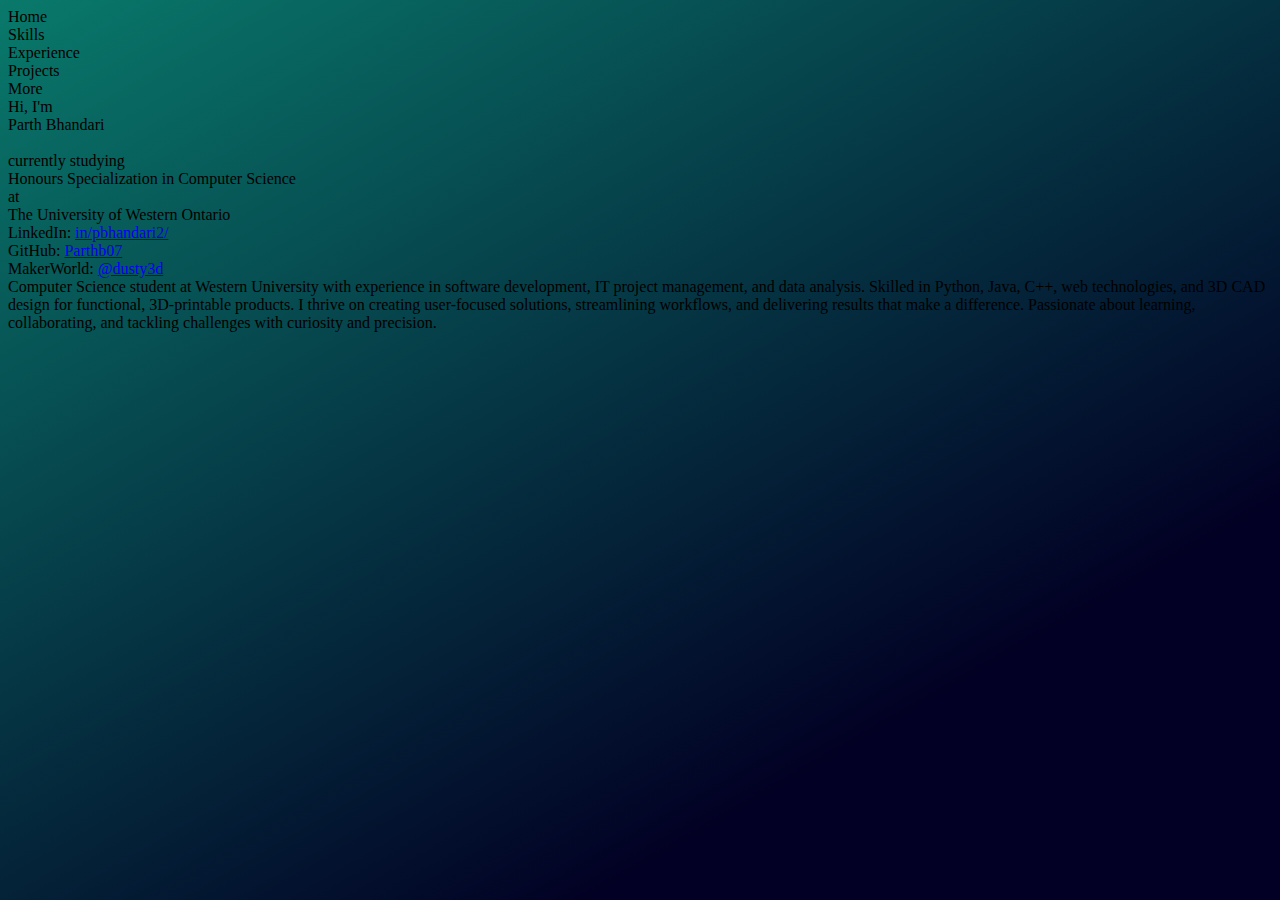
==== index.html @ b806eb95 "Create index.html" ====
<html>
    <head>
        <title>Parth Bhandari</title>
        <meta name="view-transition" content="same-origin">
        <link rel="stylesheet" href="css/styles.css">
        <link rel="preconnect" href="https://fonts.googleapis.com">
        <link rel="preconnect" href="https://fonts.gstatic.com" crossorigin>
        <link href="https://fonts.googleapis.com/css2?family=Poppins:ital,wght@0,100;0,200;0,300;0,400;0,500;0,600;0,700;0,800;0,900;1,100;1,200;1,300;1,400;1,500;1,600;1,700;1,800;1,900&display=swap" rel="stylesheet">
        <script>
            function updateContent(section) {
                // Construct the filename based on the section (e.g., 'home.html', 'skills.html')
                const fileName = section + '.html';

                // Fetch the HTML file content
                fetch(fileName)
                    .then(response => response.text())
                    .then(content => {
                        const rightContainer = document.querySelector('.right-container');

                        // Fade-out, update content, and fade-in
                        rightContainer.style.opacity = 0;
                        setTimeout(() => {
                            rightContainer.innerHTML = content;
                            rightContainer.style.opacity = 1;
                        }, 400); // Match the duration of the fade-out transition
                    })
                    .catch(error => {
                        console.error('Error loading content:', error);
                    });
            }
        </script>
        <style>
            body {
                background: rgb(0,212,255);
                background: linear-gradient(150deg, rgba(0,212,255,1) 0%, rgba(9,121,107,1) 0%, rgba(2,0,36,1) 76%);
            }
        </style>
    </head>
    <body>
        <div id="pattern">
            <div id="main">
                <div id="navbar">
                    <div class="box" onclick="updateContent('home')">Home</div>
                    <div class="box" onclick="updateContent('skills')">Skills</div>
                    <div class="box" onclick="updateContent('experience')">Experience</div>
                    <div class="box" onclick="updateContent('projects')">Projects</div>
                    <div class="box" onclick="updateContent('more')">More</div>
                </div>
                <div class="left-container">
                    Hi, I'm
                    <div class="name">Parth Bhandari</div>
                    <br>currently studying<br>
                    <div class="degree">Honours Specialization in Computer Science</div>
                    at<br>
                    <div class="uni">The University of Western Ontario</div>
                    
                    <div class="links">
                        <div class="link">
                            LinkedIn: <a href="https://www.linkedin.com/in/pbhandari2/">in/pbhandari2/</a>
                        </div>
                        <div class="link">
                            GitHub: <a href="https://github.com">Parthb07</a>
                        </div>
                        <div class="link">
                            MakerWorld: <a href="https://makerworld.com/en/@dusty3d">@dusty3d</a>
                        </div>
                    </div>
                </div>
                <div class="right-container">
                    Computer Science student at Western University with experience in software development, IT project management, and data analysis. Skilled in Python, Java, C++, web technologies, and 3D CAD design for functional, 3D-printable products. I thrive on creating user-focused solutions, streamlining workflows, and delivering results that make a difference. Passionate about learning, collaborating, and tackling challenges with curiosity and precision.
                </div>
            </div>
        </div>
    </body>
</html>
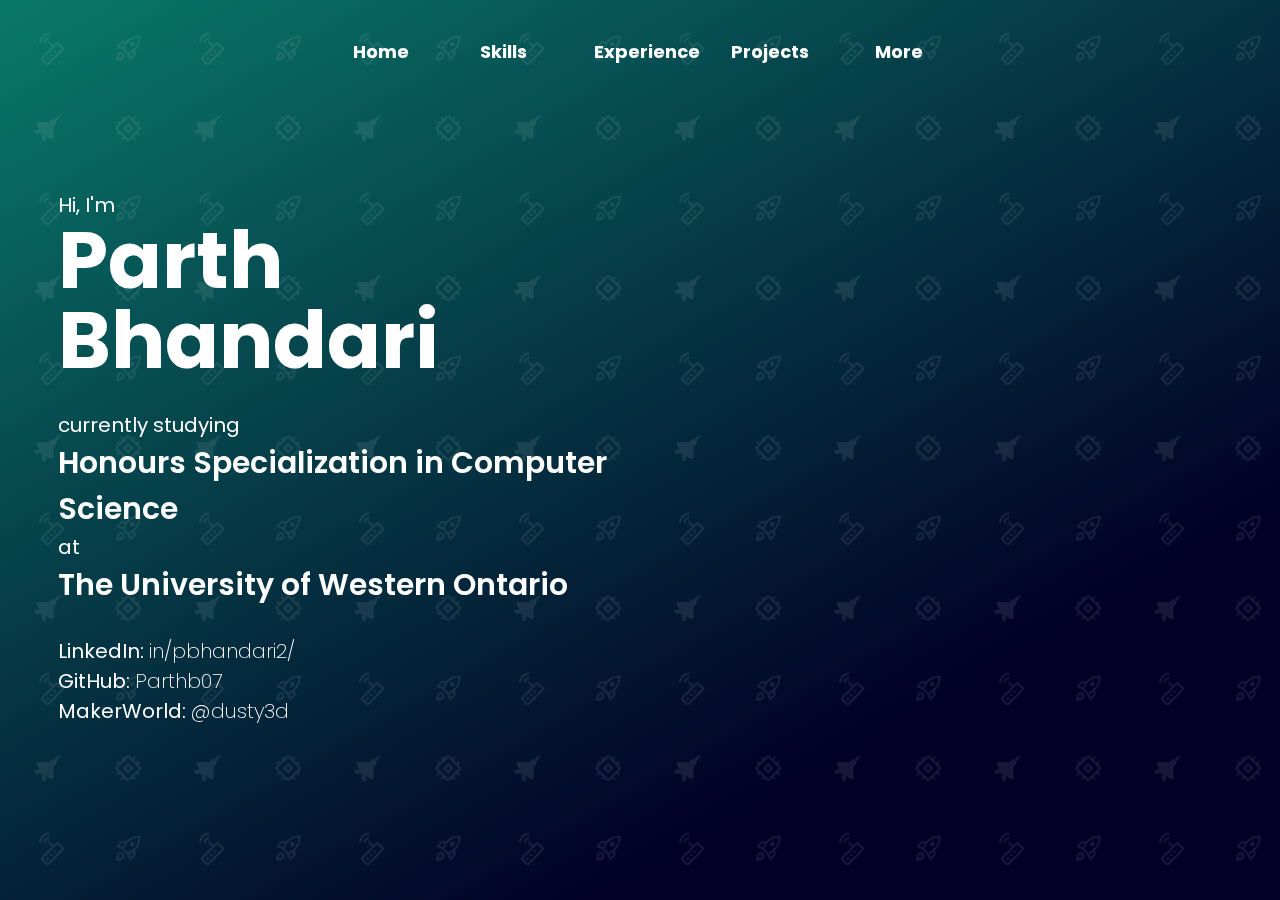
==== commit 208c1ba9: "Update index.html" ====
--- a/index.html
+++ b/index.html
@@ -67,7 +67,7 @@
                     </div>
                 </div>
                 <div class="right-container">
-                    Computer Science student at Western University with experience in software development, IT project management, and data analysis. Skilled in Python, Java, C++, web technologies, and 3D CAD design for functional, 3D-printable products. I thrive on creating user-focused solutions, streamlining workflows, and delivering results that make a difference. Passionate about learning, collaborating, and tackling challenges with curiosity and precision.
+                    
                 </div>
             </div>
         </div>
--- a/css/styles.css
+++ b/css/styles.css
@@ -0,0 +1,179 @@
+body {
+    font-family: "Poppins", sans-serif;
+    background: none transparent;
+    color: white;
+}
+
+h1 {
+    font-size: 80px
+}
+
+a {
+    text-decoration: none;
+}
+
+a:link {
+    color: white;
+}
+
+a:visited {
+    color: white;
+}
+
+a:hover {
+    color: white;
+}
+
+a:active {
+    color: white;
+}
+
+.name {
+    font-weight: 700;
+    font-size: 80px;
+    line-height: 1;
+}
+
+.degree, .uni {
+    font-weight: 600;
+    font-size: 30px
+}
+
+@keyframes pan {
+  0% {
+    background-position: 0% 160%;
+  }
+  100% {
+    background-position: 100% 0%;
+  }
+}
+
+#pattern {
+    height: 100%;
+    width: 100%;
+    position: fixed;
+    background-image: url("../img/pattern.png");
+    background-repeat: repeat;
+    animation: pan 300s linear infinite;
+    will-change: background-position;
+}
+
+#main {
+    display: flex;
+    justify-content: space-between;
+    align-items: center;
+    height: 100%;
+    padding-left: 1%;
+    padding-right: 1%;
+}
+
+.left-container, .right-container {
+    flex: 1;
+    margin: 3%;
+    font-size: 20px;
+    top: 20%;
+    overflow: hidden;
+    overflow-y: scroll; /* Keep vertical scrolling enabled */
+    max-height: 90vh;
+    scrollbar-width: none; /* Firefox-specific to hide the scrollbar */
+}
+
+.right-container {
+    display: inline-block;
+    width: 50%;
+    vertical-align: middle;
+    justify-content: center;
+    align-content: center;
+    transition: opacity 0.4s ease-in-out, transform 0.4s ease-in-out;
+    opacity: 1; /* Default state */
+    transform: scale(1); /* Default state */
+    
+    overflow: hidden;
+    overflow-y: scroll; /* Keep vertical scrolling enabled */
+    max-height: 90vh;
+}
+
+
+
+.fade-out {
+    opacity: 0;
+    transform: scale(0.95); /* Slight shrink during fade-out */
+}
+
+.fade-in {
+    opacity: 1;
+    transform: scale(1); /* Return to normal size during fade-in */
+}
+
+#navbar {
+    position: fixed;
+    top: 2%;
+    left: 50%; /* Shift navbar center horizontally */
+    transform: translateX(-50%); /* Adjust for centering */
+    width: 50%; /* Allow navbar to fit its content */
+    display: flex;
+    justify-content: space-around; /* Distribute items evenly */
+    align-items: center; /* Center items vertically */
+    padding: 10px 20px; /* Add padding for breathing space */
+    z-index: 1000; /* Ensure it stays above other content */
+}
+
+.box {
+    transition: 0.2s;
+    width: 12%;
+    font-size: 18px; /* Adjust font size for better alignment */
+    font-weight: 700;
+    text-align: center;
+    padding: 10px 20px; /* Improve clickable area */
+    /*border: 2px solid white;*/
+    border-bottom: 2px solid transparent;
+    margin: 0 10px; /* Add spacing between boxes */
+}
+
+.box:hover {
+    transform: scale(1);/* Prevent box resizing */
+    border-color: white;
+    font-size: 18px; /* Keep hover text size consistent */
+    /*background-color: white;
+    color: rgba(2, 0, 36, 1); /* Invert color on hover */
+    cursor: pointer;
+}
+
+#skills, #projects, #experience {
+    visibility: hidden
+}
+
+.title {
+    font-size: 25px;
+    font-weight: 600;
+}
+
+.subtitle {
+    font-size: 20px;
+}
+
+.description {
+    font-size: 20px;
+    font-weight: 200;
+}
+
+.links {
+    padding-top: 5%;
+}
+
+.link {
+    display: block;
+}
+
+.link a {
+    font-weight: 200;
+    text-decoration: none; /* Optional: Remove underline */
+    color: #ffffff; /* Default color for links */
+    transition: color 0.3s ease, text-shadow 0.3s ease; /* Smooth hover effect */
+}
+
+.link a:hover {
+    color: #00ffcc; /* Change link color on hover */
+    text-shadow: 0px 0px 5px rgba(0, 255, 204, 0.7); /* Add a glowing effect */
+    /*font-weight: 400; /* Optional: Increase weight on hover */
+}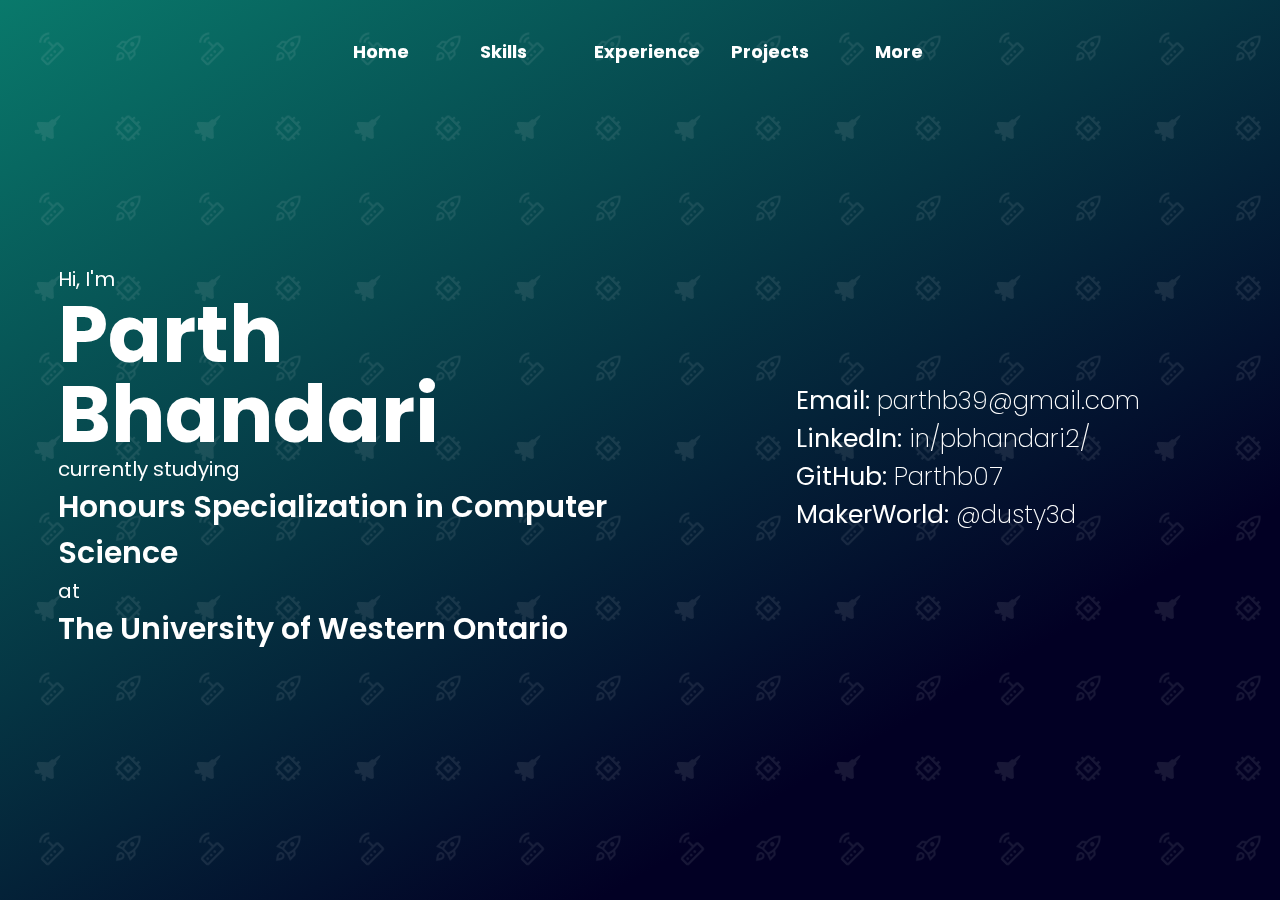
==== commit df812ec0: "Update index.html" ====
--- a/index.html
+++ b/index.html
@@ -8,21 +8,18 @@
         <link href="https://fonts.googleapis.com/css2?family=Poppins:ital,wght@0,100;0,200;0,300;0,400;0,500;0,600;0,700;0,800;0,900;1,100;1,200;1,300;1,400;1,500;1,600;1,700;1,800;1,900&display=swap" rel="stylesheet">
         <script>
             function updateContent(section) {
-                // Construct the filename based on the section (e.g., 'home.html', 'skills.html')
                 const fileName = section + '.html';
 
-                // Fetch the HTML file content
                 fetch(fileName)
                     .then(response => response.text())
                     .then(content => {
                         const rightContainer = document.querySelector('.right-container');
 
-                        // Fade-out, update content, and fade-in
                         rightContainer.style.opacity = 0;
                         setTimeout(() => {
                             rightContainer.innerHTML = content;
                             rightContainer.style.opacity = 1;
-                        }, 400); // Match the duration of the fade-out transition
+                        }, 400);
                     })
                     .catch(error => {
                         console.error('Error loading content:', error);
@@ -49,12 +46,16 @@
                 <div class="left-container">
                     Hi, I'm
                     <div class="name">Parth Bhandari</div>
-                    <br>currently studying<br>
+                    currently studying<br>
                     <div class="degree">Honours Specialization in Computer Science</div>
                     at<br>
                     <div class="uni">The University of Western Ontario</div>
-                    
+                </div>
+                <div class="right-container">
                     <div class="links">
+                        <div class="link">
+                            Email: <a href="mailto:parth@example.com">parthb39@gmail.com</a>
+                        </div>
                         <div class="link">
                             LinkedIn: <a href="https://www.linkedin.com/in/pbhandari2/">in/pbhandari2/</a>
                         </div>
@@ -66,9 +67,6 @@
                         </div>
                     </div>
                 </div>
-                <div class="right-container">
-                    
-                </div>
             </div>
         </div>
     </body>
--- a/css/styles.css
+++ b/css/styles.css
@@ -131,11 +131,9 @@
 }
 
 .box:hover {
-    transform: scale(1);/* Prevent box resizing */
+    transform: scale(1);
     border-color: white;
-    font-size: 18px; /* Keep hover text size consistent */
-    /*background-color: white;
-    color: rgba(2, 0, 36, 1); /* Invert color on hover */
+    font-size: 18px;
     cursor: pointer;
 }
 
@@ -158,7 +156,8 @@
 }
 
 .links {
-    padding-top: 5%;
+    padding-left: 20%;
+    font-size: 25px;
 }
 
 .link {
@@ -176,4 +175,11 @@
     color: #00ffcc; /* Change link color on hover */
     text-shadow: 0px 0px 5px rgba(0, 255, 204, 0.7); /* Add a glowing effect */
     /*font-weight: 400; /* Optional: Increase weight on hover */
+}
+
+#me {
+    
+    box-shadow: 0px 0px 10px black;
+    height: 50%;
+    width: 50%;
 }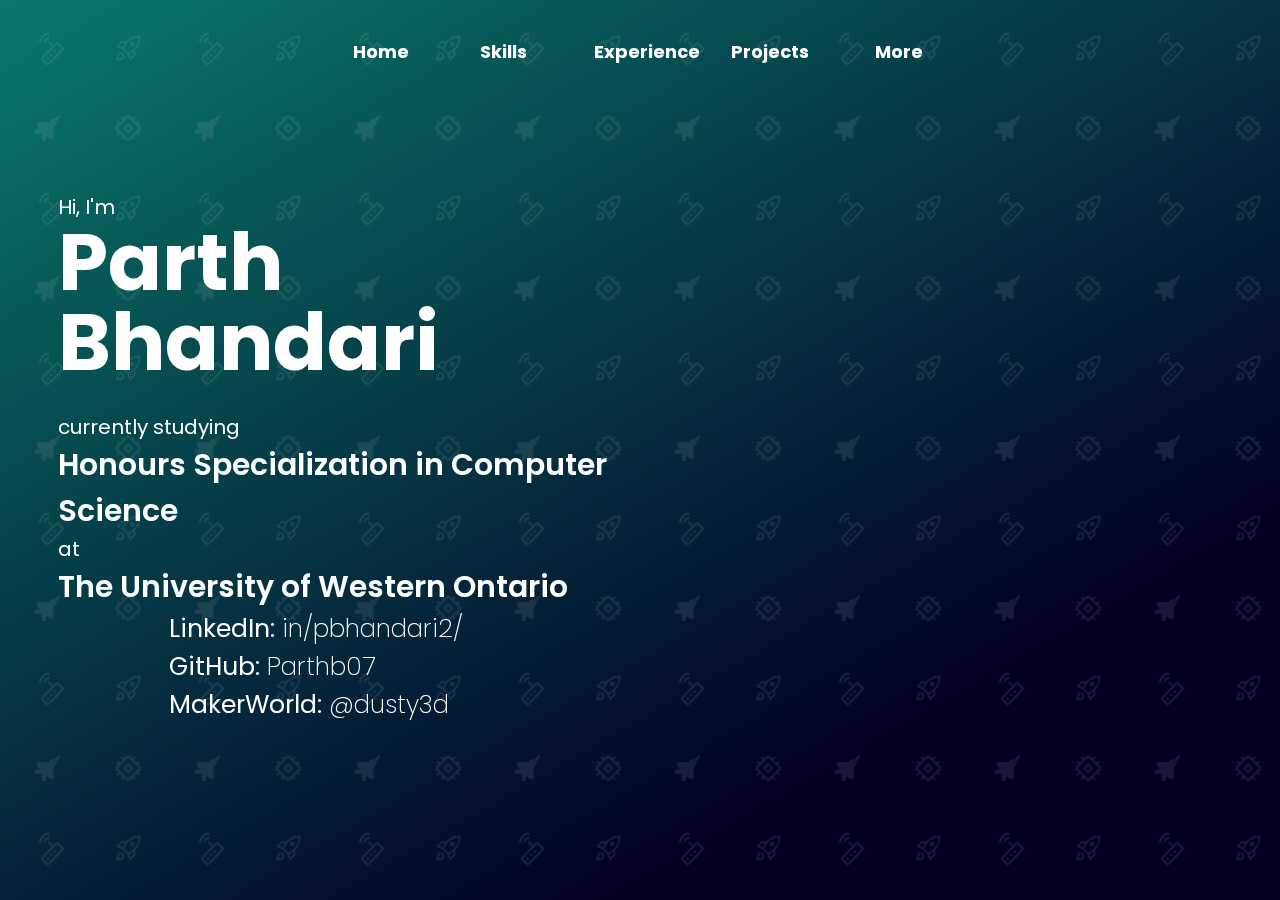
==== commit 1ea758e2: "Revert "Update index.html"" ====
--- a/index.html
+++ b/index.html
@@ -46,16 +46,12 @@
                 <div class="left-container">
                     Hi, I'm
                     <div class="name">Parth Bhandari</div>
-                    currently studying<br>
+                    <br>currently studying<br>
                     <div class="degree">Honours Specialization in Computer Science</div>
                     at<br>
                     <div class="uni">The University of Western Ontario</div>
-                </div>
-                <div class="right-container">
+                    
                     <div class="links">
-                        <div class="link">
-                            Email: <a href="mailto:parth@example.com">parthb39@gmail.com</a>
-                        </div>
                         <div class="link">
                             LinkedIn: <a href="https://www.linkedin.com/in/pbhandari2/">in/pbhandari2/</a>
                         </div>
@@ -67,6 +63,10 @@
                         </div>
                     </div>
                 </div>
+                <div class="right-container">
+                    <br>
+                    <br>
+                </div>
             </div>
         </div>
     </body>
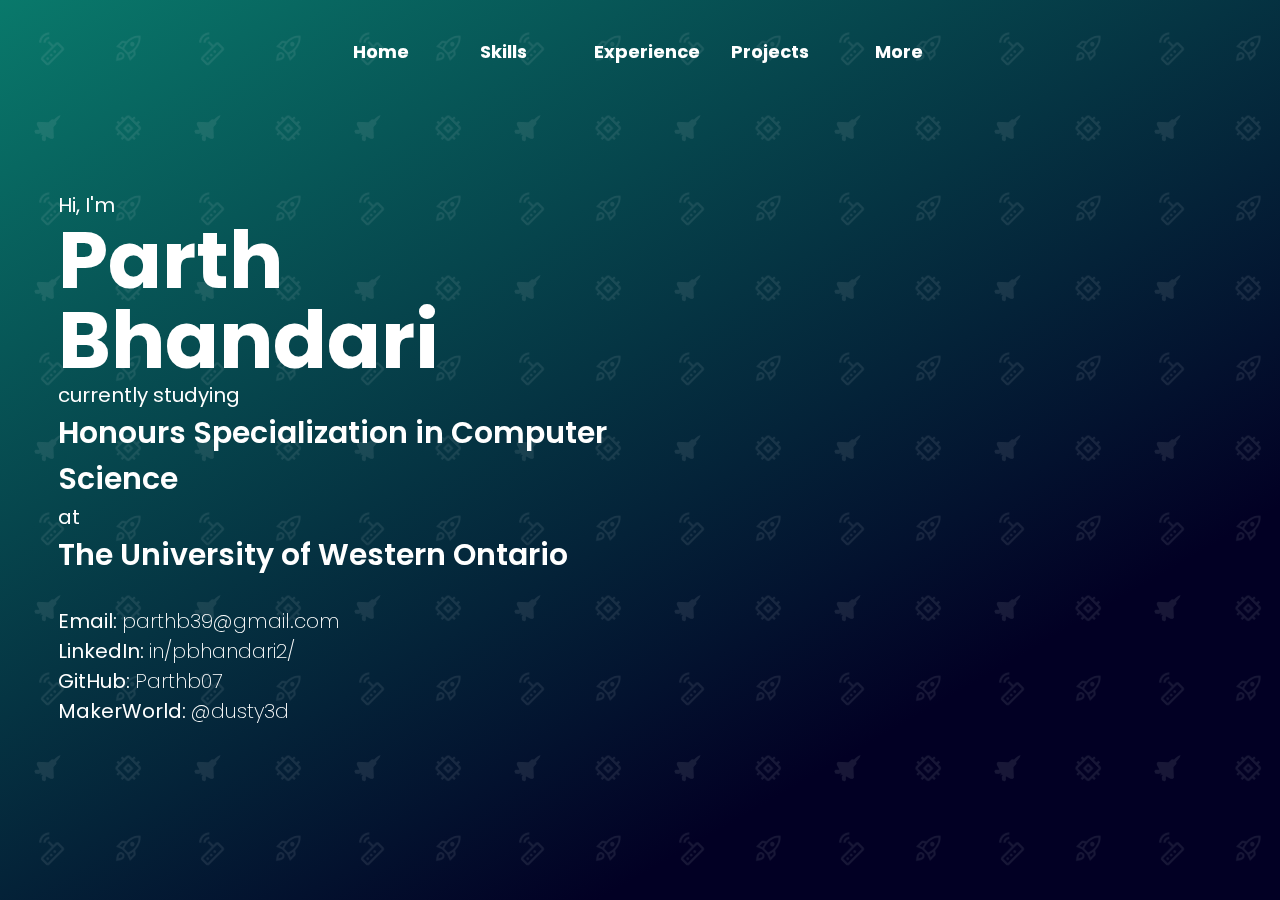
==== commit d47a51b2: "Update index.html" ====
--- a/index.html
+++ b/index.html
@@ -46,26 +46,27 @@
                 <div class="left-container">
                     Hi, I'm
                     <div class="name">Parth Bhandari</div>
-                    <br>currently studying<br>
+                    currently studying<br>
                     <div class="degree">Honours Specialization in Computer Science</div>
                     at<br>
                     <div class="uni">The University of Western Ontario</div>
-                    
                     <div class="links">
                         <div class="link">
-                            LinkedIn: <a href="https://www.linkedin.com/in/pbhandari2/">in/pbhandari2/</a>
+                            Email: <a href="mailto:parth@example.com">parthb39@gmail.com</a>
                         </div>
                         <div class="link">
-                            GitHub: <a href="https://github.com">Parthb07</a>
+                            LinkedIn: <a href="https://www.linkedin.com/in/pbhandari2/" target="_blank">in/pbhandari2/</a>
                         </div>
                         <div class="link">
-                            MakerWorld: <a href="https://makerworld.com/en/@dusty3d">@dusty3d</a>
+                            GitHub: <a href="https://github.com" target="_blank">Parthb07</a>
+                        </div>
+                        <div class="link">
+                            MakerWorld: <a href="https://makerworld.com/en/@dusty3d" target="_blank">@dusty3d</a>
                         </div>
                     </div>
                 </div>
                 <div class="right-container">
-                    <br>
-                    <br>
+                    <br><br>
                 </div>
             </div>
         </div>
--- a/css/styles.css
+++ b/css/styles.css
@@ -156,8 +156,7 @@
 }
 
 .links {
-    padding-left: 20%;
-    font-size: 25px;
+    padding-top: 5%;
 }
 
 .link {
